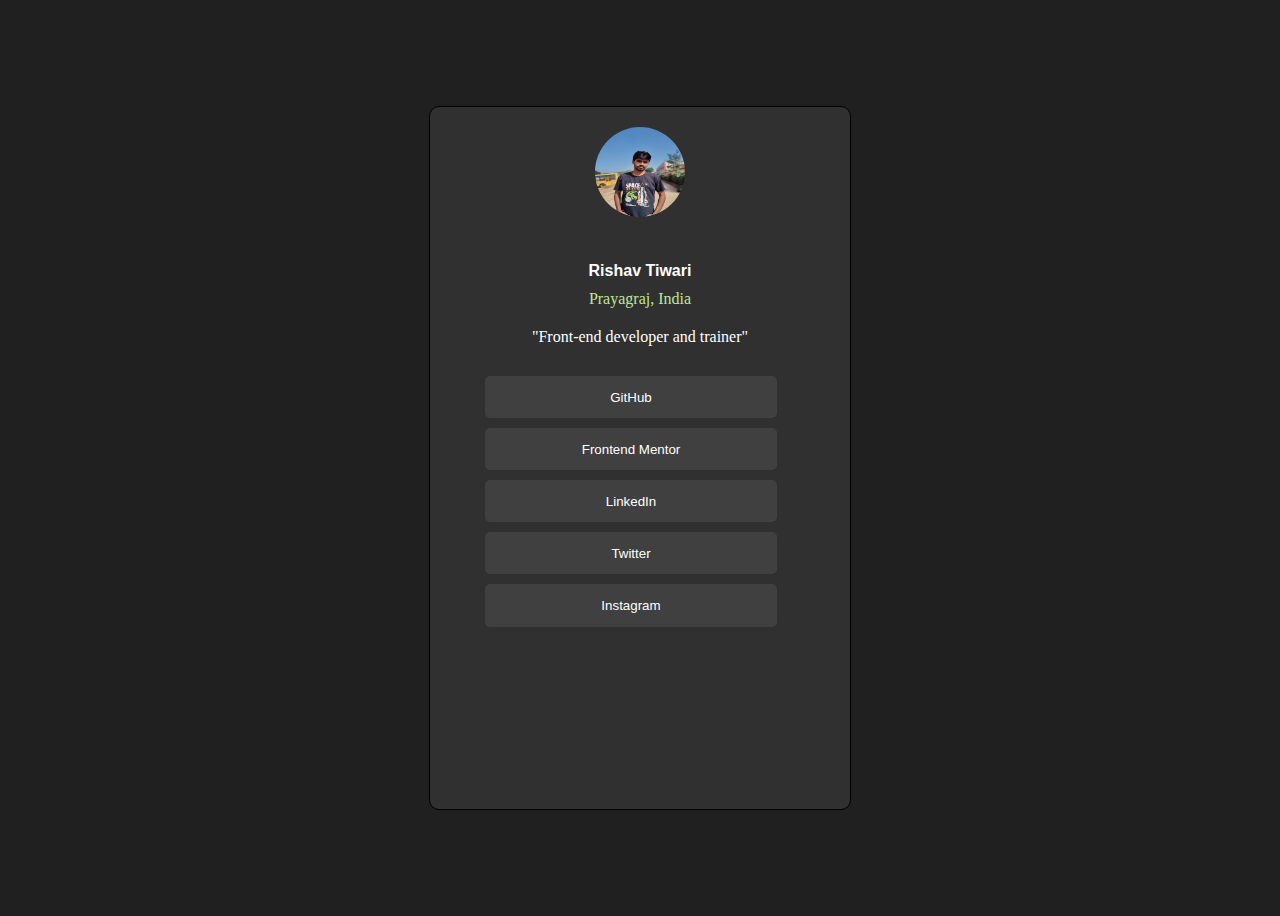
==== index.html @ 58d7a946 "Rename social_link.html to index.html" ====
<!DOCTYPE html>
<html lang="en">
<head>
    <meta charset="UTF-8">
    <meta name="viewport" content="width=device-width, initial-scale=1.0">
    <title>Social Media links</title>
    <link rel="stylesheet" href="social_link.css">
</head>
<body class="body">
    <div class="main">
        <div class="cart">
            
            <img class="my-image" src="rishavtiwari22.jpeg" alt="Rohit Sharma">
            <strong class="name">Rishav Tiwari</strong>
            <div class="place">Prayagraj, India</div>
            <div class="skill">"Front-end developer and trainer"</div>
        

            <div class="buttons">
                <a href="https://github.com/rishavtiwari22" target="_blank"><button class="btn">GitHub</button></a>
                <button class="btn">Frontend Mentor</button>
                <a href="https://www.linkedin.com/in/rishav-tiwari-937b1929b"><button class="btn">LinkedIn</button></a>
                <button class="btn">Twitter</button>
                <a href="https://www.instagram.com/rishavtiwari_arya/"><button class="btn">Instagram</button></a>
            </div>

        </div>
    </div>    
</body>
</html>
---- social_link.css ----
*{
    color: white
}


.body{
    background-color: #202020;
}

.main{
    height: 100vh;
    display: flex;
    flex-direction: column;
    justify-content: center;
    align-items: center; 
}


.cart{
    height: 78vh;
    max-width: 80%;
    border: 1px solid black;
    display: flex;
    flex-direction: column;
    align-items: center; 
    background-color: #303030;
    border-radius: 10px;
}

.my-image{
    margin-top: 20px;
    border-radius: 50%;
    margin-bottom: 25px;
    height: 90px;
    width:90px;
}

.name{
    font-family:Verdana, Geneva, Tahoma, sans-serif;
    padding-top: 20px;
    padding-bottom: 10px;
}

.place{
    padding-bottom: 20px;
    color: #bee69c;
}

.buttons{
    height:40%;
    max-height: 70%;
    max-width: 90%;
    padding: 30px 0px 0px 50px;
    background-color:#303030;
    margin-left: 5px;
    
}

.btn{
    height: 15%;
    width: 80%;
    gap:50px;
    background-color: #404040;
    color: white !important;
    margin-bottom: 10px;
    border: 0px;
    border-radius: 5px;
    font-family: Verdana, Geneva, Tahoma, sans-serif;
    cursor: pointer;
}
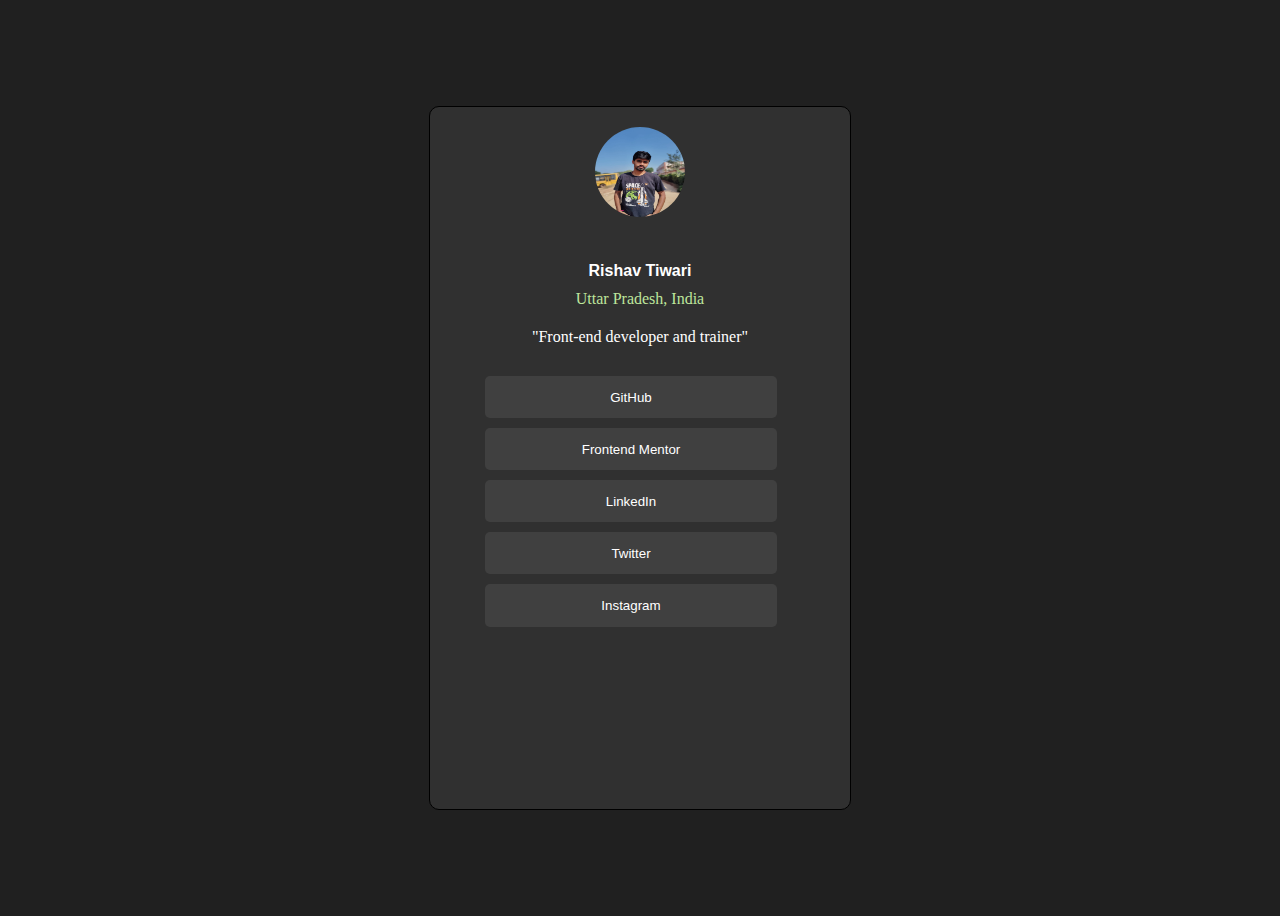
==== commit 1af7270e: "Update index.html" ====
--- a/index.html
+++ b/index.html
@@ -12,16 +12,16 @@
             
             <img class="my-image" src="rishavtiwari22.jpeg" alt="Rohit Sharma">
             <strong class="name">Rishav Tiwari</strong>
-            <div class="place">Prayagraj, India</div>
+            <div class="place">Uttar Pradesh, India</div>
             <div class="skill">"Front-end developer and trainer"</div>
         
 
             <div class="buttons">
                 <a href="https://github.com/rishavtiwari22" target="_blank"><button class="btn">GitHub</button></a>
                 <button class="btn">Frontend Mentor</button>
-                <a href="https://www.linkedin.com/in/rishav-tiwari-937b1929b"><button class="btn">LinkedIn</button></a>
+                <a href="https://www.linkedin.com/in/rishav-tiwari-937b1929b" target="_blank"><button class="btn">LinkedIn</button></a>
                 <button class="btn">Twitter</button>
-                <a href="https://www.instagram.com/rishavtiwari_arya/"><button class="btn">Instagram</button></a>
+                <a href="https://www.instagram.com/rishavtiwari_arya/" target="_blank"><button class="btn">Instagram</button></a>
             </div>
 
         </div>
--- a/social_link.css
+++ b/social_link.css
@@ -68,3 +68,7 @@
     font-family: Verdana, Geneva, Tahoma, sans-serif;
     cursor: pointer;
 }
+
+.btn:hover{
+    background-color: #606060;
+}
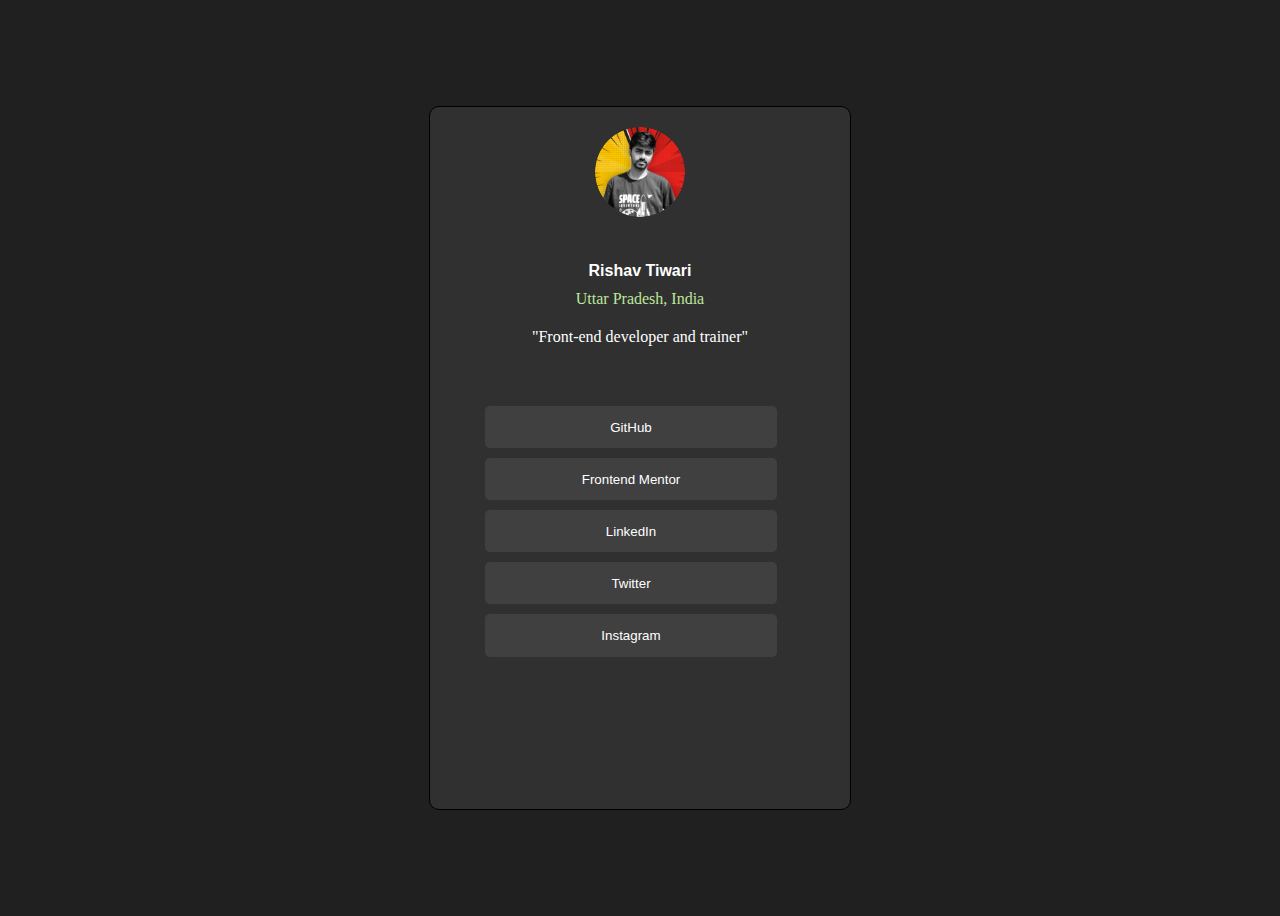
==== commit a97b4e56: "Update index.html" ====
--- a/index.html
+++ b/index.html
@@ -10,7 +10,7 @@
     <div class="main">
         <div class="cart">
             
-            <img class="my-image" src="rishavtiwari22.jpeg" alt="Rohit Sharma">
+            <img class="my-image" src="picofme.png" alt="Rohit Sharma">
             <strong class="name">Rishav Tiwari</strong>
             <div class="place">Uttar Pradesh, India</div>
             <div class="skill">"Front-end developer and trainer"</div>
--- a/social_link.css
+++ b/social_link.css
@@ -50,7 +50,7 @@
     height:40%;
     max-height: 70%;
     max-width: 90%;
-    padding: 30px 0px 0px 50px;
+    padding: 60px 0px 0px 50px;
     background-color:#303030;
     margin-left: 5px;
     
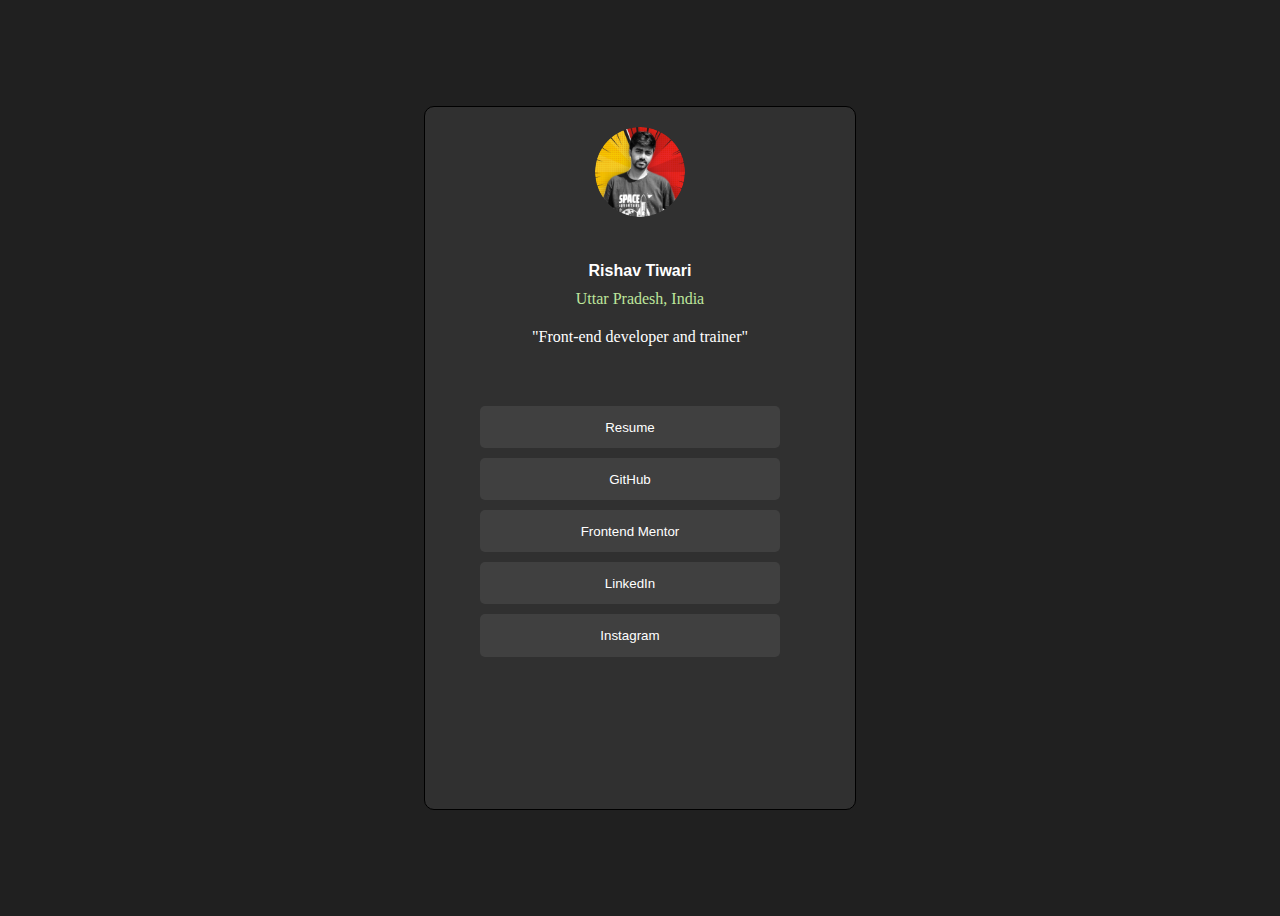
==== commit f97dd866: "Update index.html" ====
--- a/index.html
+++ b/index.html
@@ -17,10 +17,10 @@
         
 
             <div class="buttons">
+                <a href="https://docs.google.com/document/d/1s1zSUSkiRkxwL0XqbMIQ_lx7ncw_GUo-NMnO36jBf3w/edit" target="_blank"><button class="btn">Resume</button></a>
                 <a href="https://github.com/rishavtiwari22" target="_blank"><button class="btn">GitHub</button></a>
                 <button class="btn">Frontend Mentor</button>
                 <a href="https://www.linkedin.com/in/rishav-tiwari-937b1929b" target="_blank"><button class="btn">LinkedIn</button></a>
-                <button class="btn">Twitter</button>
                 <a href="https://www.instagram.com/rishavtiwari_arya/" target="_blank"><button class="btn">Instagram</button></a>
             </div>
 
